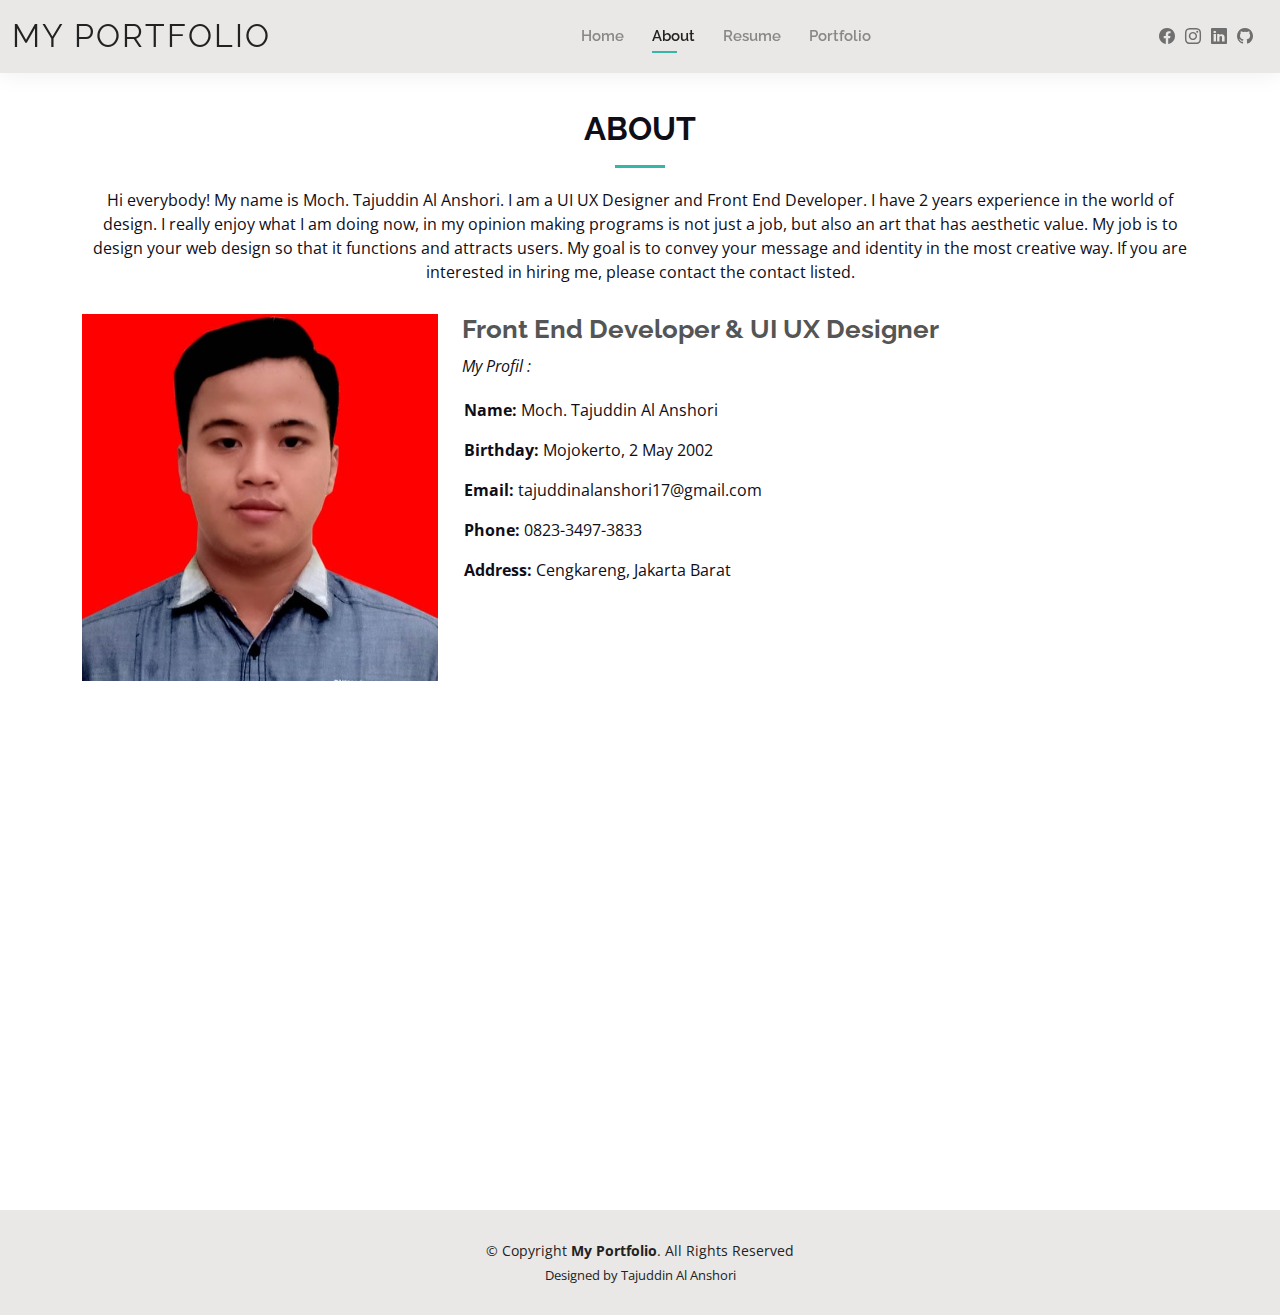
==== about.html @ b74c9b47 "first commit" ====
<!DOCTYPE html>
<html lang="en">

<head>
  <meta charset="utf-8">
  <meta content="width=device-width, initial-scale=1.0" name="viewport">

  <title>My Portfolio</title>
  <meta content="" name="description">
  <meta content="" name="keywords">



  <!-- Google Fonts -->
  <link href="https://fonts.googleapis.com/css?family=Open+Sans:300,300i,400,400i,600,600i,700,700i|Raleway:300,300i,400,400i,500,500i,600,600i,700,700i|Poppins:300,300i,400,400i,500,500i,600,600i,700,700i" rel="stylesheet">

  <!-- Vendor CSS Files -->
  <link href="assets/vendor/aos/aos.css" rel="stylesheet">
  <link href="assets/vendor/bootstrap/css/bootstrap.min.css" rel="stylesheet">
  <link href="assets/vendor/bootstrap-icons/bootstrap-icons.css" rel="stylesheet">
  <link href="assets/vendor/boxicons/css/boxicons.min.css" rel="stylesheet">
  <link href="assets/vendor/glightbox/css/glightbox.min.css" rel="stylesheet">
  <link href="assets/vendor/swiper/swiper-bundle.min.css" rel="stylesheet">

  <!-- Template Main CSS File -->
  <link href="assets/css/style.css" rel="stylesheet">

  <!-- =======================================================
  * Template Name: Kelly
  * Updated: Sep 18 2023 with Bootstrap v5.3.2
  * Template URL: https://bootstrapmade.com/kelly-free-bootstrap-cv-resume-html-template/
  * Author: BootstrapMade.com
  * License: https://bootstrapmade.com/license/
  ======================================================== -->
</head>

<body>

  <!-- ======= Header ======= -->
  <header id="header" class="fixed-top">
    <div class="container-fluid d-flex justify-content-between align-items-center">

      <h1 class="logo me-auto me-lg-0"><a href="index.html">My Portfolio</a></h1>
      <!-- Uncomment below if you prefer to use an image logo -->
      <!-- <a href="index.html" class="logo"><img src="assets/img/logo.png" alt="" class="img-fluid"></a>-->

      <nav id="navbar" class="navbar order-last order-lg-0">
        <ul>
          <li><a href="index.html">Home</a></li>
          <li><a class="active" href="about.html">About</a></li>
          <li><a href="resume.html">Resume</a></li>
          <li><a href="portfolio.html">Portfolio</a></li>
        </ul>
        <i class="bi bi-list mobile-nav-toggle"></i>
      </nav><!-- .navbar -->

      <div class="header-social-links">
        <a href="https://www.facebook.com/profile.php?id=100008782722841" class="facebook"><i class="bi bi-facebook"></i></a>
        <a href="https://www.instagram.com/tajuddin.mhmd_/" class="instagram"><i class="bi bi-instagram"></i></a>
        <a href="https://www.linkedin.com/in/tajuddin-al-anshori-049596250/" class="linkedin"><i class="bi bi-linkedin"></i></i></a>
        <a href="https://github.com/TajuddinAlAnshori" class="github"><i class="bi bi-github"></i></a>
      </div>

    </div>

  </header><!-- End Header -->

  <main id="main">

    <!-- ======= About Section ======= -->
    <section id="about" class="about">
      <div class="container" data-aos="fade-up">

        <div class="section-title">
          <h2>About</h2>
          <p>Hi everybody! My name is Moch. Tajuddin Al Anshori. I am a UI UX Designer and Front End Developer. I have 2 years experience in the world of design. I really enjoy what I am doing now, in my opinion making programs is not just a job, but also an art that has aesthetic value.

            My job is to design your web design so that it functions and attracts users. My goal is to convey your message and identity in the most creative way. If you are interested in hiring me, please contact the contact listed.</p>
        </div>

        <div class="row">
          <div class="col-lg-4">
            <img src="assets/img/fotoprofil.jpeg" class="img-fluid" alt="">
          </div>
          <div class="col-lg-8 pt-4 pt-lg-0 content">
            <h3>Front End Developer &amp; UI UX Designer</h3>
            <p class="fst-italic">
              My Profil :
            </p>
            <div class="row">
              <div class="col-lg-6">
                <ul>
                  <li><i class="bi bi-rounded-right"></i> <strong>Name:</strong> Moch. Tajuddin Al Anshori</li>
                  <li><i class="bi bi-rounded-right"></i> <strong>Birthday:</strong> Mojokerto, 2 May 2002</li>
                  <li><i class="bi bi-rounded-right"></i> <strong>Email:</strong> tajuddinalanshori17@gmail.com</li>
                  <li><i class="bi bi-rounded-right"></i> <strong>Phone:</strong> 0823-3497-3833</li>
                  <li><i class="bi bi-rounded-right"></i> <strong>Address:</strong> Cengkareng, Jakarta Barat</li>
                </ul>
              </div>
              </div>
            </div>
          </div>
        </div>

      </div>
    </section><!-- End About Section -->

    <!-- ======= Skills Section ======= -->
    <section id="skills" class="skills">
      <div class="container" data-aos="fade-up">

        <div class="section-title">
          <h2>Skills</h2>
        </div>

        <div class="row skills-content">

          <div class="col-lg-6">

            <div class="progress">
              <span class="skill">HTML <i class="val">90%</i></span>
              <div class="progress-bar-wrap">
                <div class="progress-bar" role="progressbar" aria-valuenow="100" aria-valuemin="0" aria-valuemax="100"></div>
              </div>
            </div>

            <div class="progress">
              <span class="skill">CSS <i class="val">80%</i></span>
              <div class="progress-bar-wrap">
                <div class="progress-bar" role="progressbar" aria-valuenow="90" aria-valuemin="0" aria-valuemax="100"></div>
              </div>
            </div>

            <div class="progress">
              <span class="skill">JavaScript <i class="val">70%</i></span>
              <div class="progress-bar-wrap">
                <div class="progress-bar" role="progressbar" aria-valuenow="75" aria-valuemin="0" aria-valuemax="100"></div>
              </div>
            </div>

            <div class="progress">
              <span class="skill">Bootstrap <i class="val">80%</i></span>
              <div class="progress-bar-wrap">
                <div class="progress-bar" role="progressbar" aria-valuenow="75" aria-valuemin="0" aria-valuemax="100"></div>
              </div>
            </div>

          </div>

          <div class="col-lg-6">

            <div class="progress">
              <span class="skill">Figma <i class="val">90%</i></span>
              <div class="progress-bar-wrap">
                <div class="progress-bar" role="progressbar" aria-valuenow="80" aria-valuemin="0" aria-valuemax="100"></div>
              </div>
            </div>

            <div class="progress">
              <span class="skill">WordPress/CMS <i class="val">90%</i></span>
              <div class="progress-bar-wrap">
                <div class="progress-bar" role="progressbar" aria-valuenow="90" aria-valuemin="0" aria-valuemax="100"></div>
              </div>
            </div>

            <div class="progress">
              <span class="skill">Adobe Photoshop <i class="val">85%</i></span>
              <div class="progress-bar-wrap">
                <div class="progress-bar" role="progressbar" aria-valuenow="55" aria-valuemin="0" aria-valuemax="100"></div>
              </div>
            </div>

            <div class="progress">
              <span class="skill">Adobe XD <i class="val">80%</i></span>
              <div class="progress-bar-wrap">
                <div class="progress-bar" role="progressbar" aria-valuenow="75" aria-valuemin="0" aria-valuemax="100"></div>
              </div>
            </div>

          </div>

        </div>

      </div>
    </section><!-- End Skills Section -->

  <!-- ======= Footer ======= -->
  <footer id="footer">
    <div class="container">
      <div class="copyright">
        &copy; Copyright <strong><span>My Portfolio</span></strong>. All Rights Reserved
      </div>
      <div class="credits">
        <!-- All the links in the footer should remain intact. -->
        <!-- You can delete the links only if you purchased the pro version. -->
        <!-- Licensing information: https://bootstrapmade.com/license/ -->
        <!-- Purchase the pro version with working PHP/AJAX contact form: https://bootstrapmade.com/kelly-free-bootstrap-cv-resume-html-template/ -->
        Designed by Tajuddin Al Anshori</a>
      </div>
    </div>
  </footer><!-- End  Footer -->

  <div id="preloader"></div>
  <a href="#" class="back-to-top d-flex align-items-center justify-content-center"><i class="bi bi-arrow-up-short"></i></a>

  <!-- Vendor JS Files -->
  <script src="assets/vendor/purecounter/purecounter_vanilla.js"></script>
  <script src="assets/vendor/aos/aos.js"></script>
  <script src="assets/vendor/bootstrap/js/bootstrap.bundle.min.js"></script>
  <script src="assets/vendor/glightbox/js/glightbox.min.js"></script>
  <script src="assets/vendor/isotope-layout/isotope.pkgd.min.js"></script>
  <script src="assets/vendor/swiper/swiper-bundle.min.js"></script>
  <script src="assets/vendor/waypoints/noframework.waypoints.js"></script>
  <script src="assets/vendor/php-email-form/validate.js"></script>

  <!-- Template Main JS File -->
  <script src="assets/js/main.js"></script>

</body>

</html>
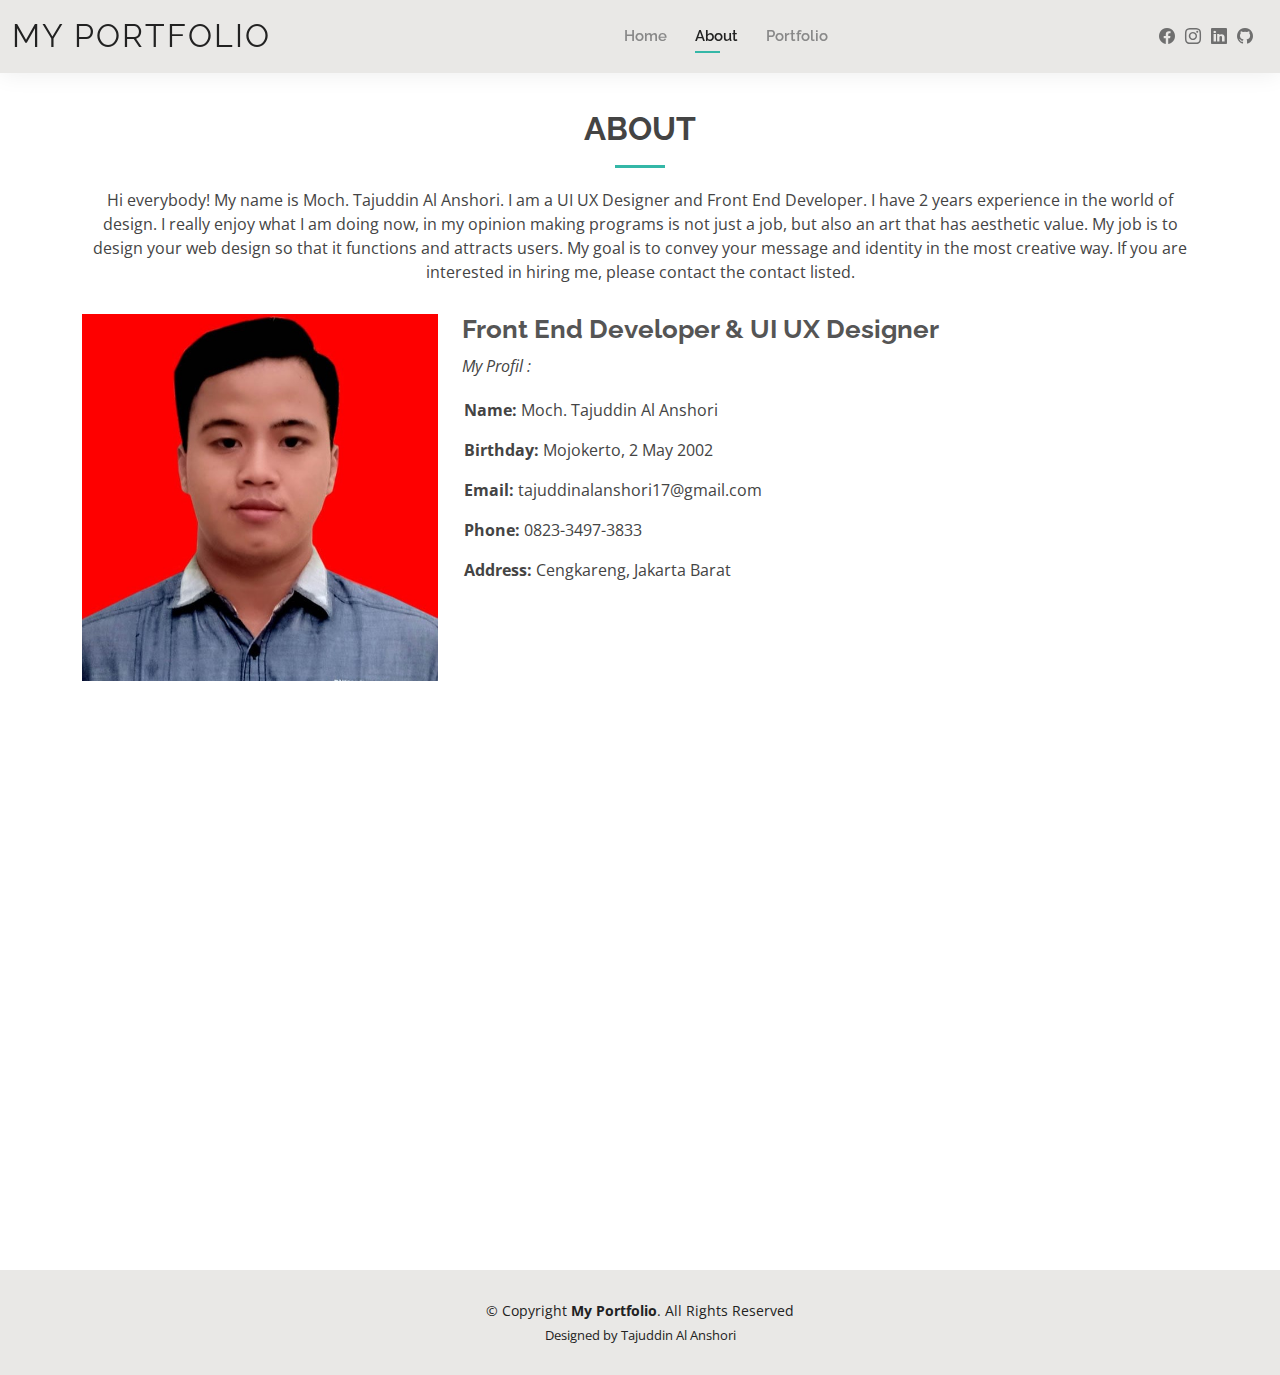
==== commit 1ac5bf85: "first commit" ====
--- a/about.html
+++ b/about.html
@@ -48,7 +48,6 @@
         <ul>
           <li><a href="index.html">Home</a></li>
           <li><a class="active" href="about.html">About</a></li>
-          <li><a href="resume.html">Resume</a></li>
           <li><a href="portfolio.html">Portfolio</a></li>
         </ul>
         <i class="bi bi-list mobile-nav-toggle"></i>
@@ -134,14 +133,21 @@
             <div class="progress">
               <span class="skill">JavaScript <i class="val">70%</i></span>
               <div class="progress-bar-wrap">
-                <div class="progress-bar" role="progressbar" aria-valuenow="75" aria-valuemin="0" aria-valuemax="100"></div>
-              </div>
-            </div>
-
+                <div class="progress-bar" role="progressbar" aria-valuenow="70" aria-valuemin="0" aria-valuemax="100"></div>
+              </div>
+            </div>    
+
+            <div class="progress">
+              <span class="skill">PHP<i class="val">70%</i></span>
+              <div class="progress-bar-wrap">
+                <div class="progress-bar" role="progressbar" aria-valuenow="70" aria-valuemin="0" aria-valuemax="100"></div>
+              </div>
+            </div>
+            
             <div class="progress">
               <span class="skill">Bootstrap <i class="val">80%</i></span>
               <div class="progress-bar-wrap">
-                <div class="progress-bar" role="progressbar" aria-valuenow="75" aria-valuemin="0" aria-valuemax="100"></div>
+                <div class="progress-bar" role="progressbar" aria-valuenow="80" aria-valuemin="0" aria-valuemax="100"></div>
               </div>
             </div>
 
@@ -150,30 +156,37 @@
           <div class="col-lg-6">
 
             <div class="progress">
+              <span class="skill">Laravel <i class="val">80%</i></span>
+              <div class="progress-bar-wrap">
+                <div class="progress-bar" role="progressbar" aria-valuenow="80" aria-valuemin="0" aria-valuemax="100"></div>
+              </div>
+            </div>
+
+            <div class="progress">
               <span class="skill">Figma <i class="val">90%</i></span>
               <div class="progress-bar-wrap">
+                <div class="progress-bar" role="progressbar" aria-valuenow="90" aria-valuemin="0" aria-valuemax="100"></div>
+              </div>
+            </div>
+
+            <div class="progress">
+              <span class="skill">WordPress/CMS <i class="val">90%</i></span>
+              <div class="progress-bar-wrap">
+                <div class="progress-bar" role="progressbar" aria-valuenow="90" aria-valuemin="0" aria-valuemax="100"></div>
+              </div>
+            </div>
+
+            <div class="progress">
+              <span class="skill">Adobe Photoshop <i class="val">85%</i></span>
+              <div class="progress-bar-wrap">
+                <div class="progress-bar" role="progressbar" aria-valuenow="85" aria-valuemin="0" aria-valuemax="100"></div>
+              </div>
+            </div>
+
+            <div class="progress">
+              <span class="skill">Adobe XD <i class="val">80%</i></span>
+              <div class="progress-bar-wrap">
                 <div class="progress-bar" role="progressbar" aria-valuenow="80" aria-valuemin="0" aria-valuemax="100"></div>
-              </div>
-            </div>
-
-            <div class="progress">
-              <span class="skill">WordPress/CMS <i class="val">90%</i></span>
-              <div class="progress-bar-wrap">
-                <div class="progress-bar" role="progressbar" aria-valuenow="90" aria-valuemin="0" aria-valuemax="100"></div>
-              </div>
-            </div>
-
-            <div class="progress">
-              <span class="skill">Adobe Photoshop <i class="val">85%</i></span>
-              <div class="progress-bar-wrap">
-                <div class="progress-bar" role="progressbar" aria-valuenow="55" aria-valuemin="0" aria-valuemax="100"></div>
-              </div>
-            </div>
-
-            <div class="progress">
-              <span class="skill">Adobe XD <i class="val">80%</i></span>
-              <div class="progress-bar-wrap">
-                <div class="progress-bar" role="progressbar" aria-valuenow="75" aria-valuemin="0" aria-valuemax="100"></div>
               </div>
             </div>
 
--- a/assets/css/style.css
+++ b/assets/css/style.css
@@ -1,17 +1,6 @@
-/**
-* Template Name: Kelly
-* Updated: Sep 18 2023 with Bootstrap v5.3.2
-* Template URL: https://bootstrapmade.com/kelly-free-bootstrap-cv-resume-html-template/
-* Author: BootstrapMade.com
-* License: https://bootstrapmade.com/license/
-*/
-
-/*--------------------------------------------------------------
-# General
---------------------------------------------------------------*/
 body {
   font-family: "Open Sans", sans-serif;
-  color: #0f0e17;
+  color: #444444;
 }
 
 a {
@@ -1285,4 +1274,33 @@
 
 #footer .credits a {
   color: #34b7a7;
-}+}
+
+.animate-charcter
+{
+   text-transform: uppercase;
+  background-image: linear-gradient(
+    -225deg,
+    #231557 0%,
+    #577a10 29%,
+    rgb(108, 108, 108) 67%,
+    #ffeb57 100%
+  );
+  background-size: auto auto;
+  background-clip: border-box;
+  background-size: 200% auto;
+  color: #fff;
+  background-clip: text;
+  text-fill-color: transparent;
+  -webkit-background-clip: text;
+  -webkit-text-fill-color: transparent;
+  animation: textclip 2s linear infinite;
+  display: inline-block;
+      font-size: 190px;
+}
+
+@keyframes textclip {
+  to {
+    background-position: 200% center;
+  }
+}
